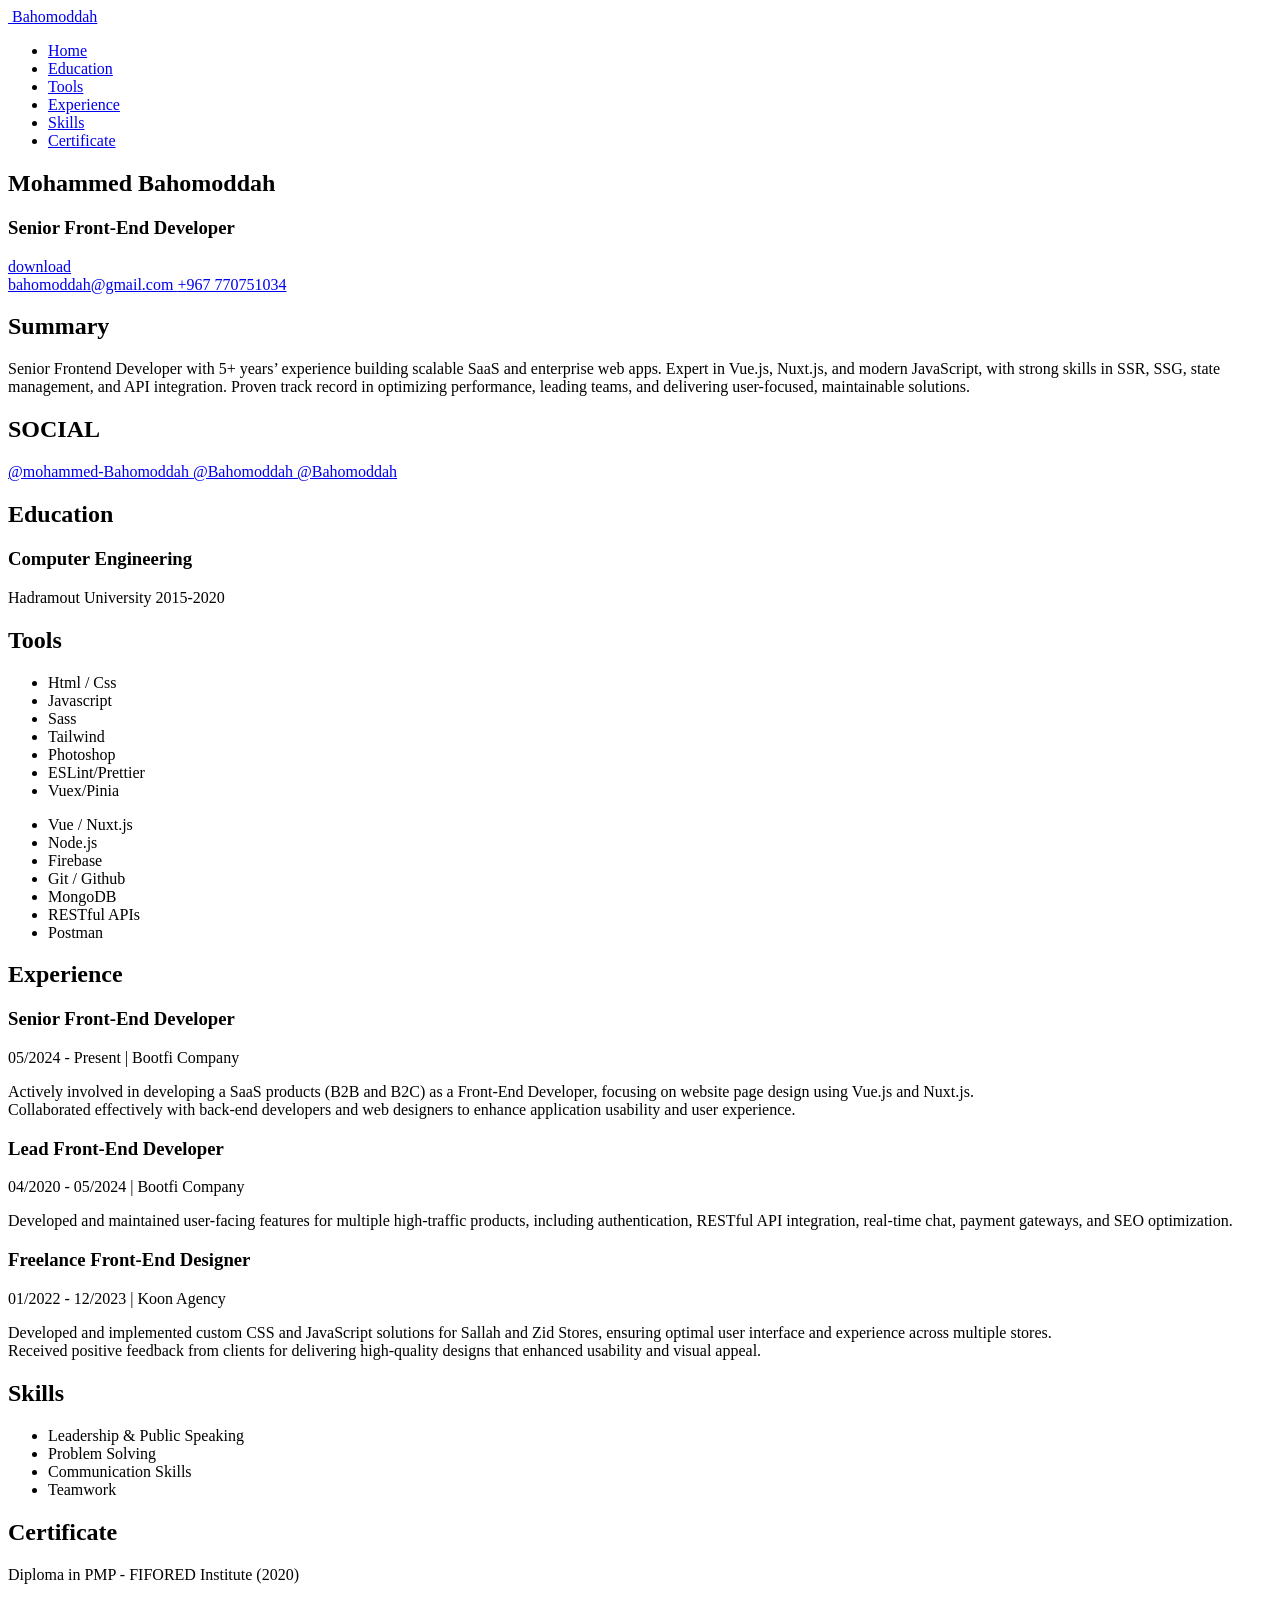
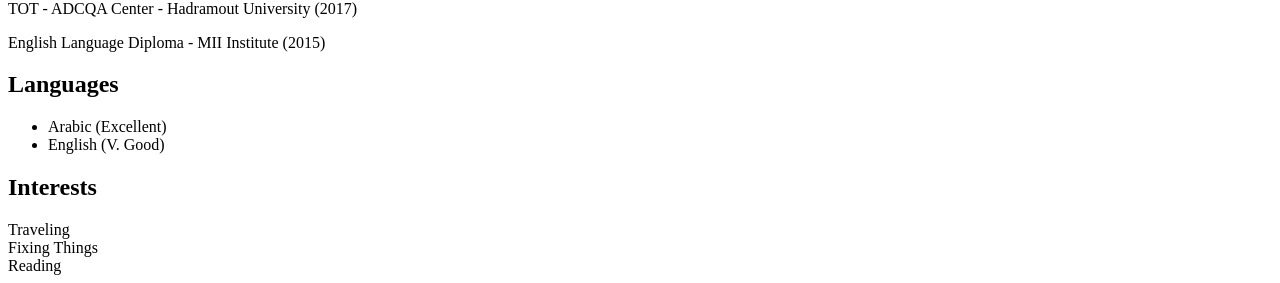
==== index.html @ cb64b2f1 "make dev page default" ====
<!DOCTYPE html>
<html lang="en">
  <head>
    <meta charset="UTF-8" />
    <meta name="viewport" content="width=device-width, initial-scale=1" />
    <meta name="description" content="Bahomoddah CV website" />
    <meta name="format-detection" content="telephone=no" />
    <meta name="keywords" content="bahomoddah,CV,Programmer,باحمده,website" />
    <meta name="author" content="Bahomoddah" />
    <meta name="robots" content="index, follow" />
    <link rel="icon" href="assets/images/logo-b.png" type="image/x-icon" />

    <!-- <link rel="stylesheet" href="https://cdn.jsdelivr.net/npm/boxicons@latest/css/boxicons.min.css"> -->
    <link rel="stylesheet" href="assets/css/boxicons.min.css.css" />
    <link rel="stylesheet" href="assets/css/style.css" />

    <title>Bahomoddah CV</title>
  </head>
  <body>
    <!--############ The HEADER ############-->
    <header class="l-header" id="header">
      <nav class="nav bd-container">
        <a href="#" class="nav__logo">
          <img width="20" src="assets/images/logo-b.png" alt="" />
          Bahomoddah</a
        >

        <div class="nav__menu" id="nav-menu">
          <ul class="nav__list">
            <li class="nav__item">
              <a href="#home" class="nav__link">
                <i class="bx bx-home nav__icon"></i>Home
              </a>
            </li>
            <!-- <li class="nav__item">
                            <a href="#social" class="nav__link">
                                <i class="bx b bx-user nav__icon"></i>Social
                            </a>
                        </li> -->
            <li class="nav__item">
              <a href="#education" class="nav__link">
                <i class="bx bx-book nav__icon"></i>Education
              </a>
            </li>
            <li class="nav__item">
              <a href="#tools" class="nav__link">
                <i class="bx bx-receipt nav__icon"></i>Tools
              </a>
            </li>
            <li class="nav__item">
              <a href="#experience" class="nav__link">
                <i class="bx bx-briefcase-alt nav__icon"></i>Experience
              </a>
            </li>
            <li class="nav__item">
              <a href="#skills" class="nav__link">
                <i class="bx bx-user nav__icon"></i>Skills
              </a>
            </li>
            <li class="nav__item">
              <a href="#certificate" class="nav__link">
                <i class="bx bx-award nav__icon"></i>Certificate
              </a>
            </li>
          </ul>
        </div>

        <div class="nav__toggle" id="nav-toggle">
          <i class="bx bx-grid-alt"></i>
        </div>
      </nav>
    </header>

    <main class="l-main bd-container">
      <!-- All elements within this div, is generated in PDF -->
      <div class="resume" id="area-cv">
        <div class="resume__left">
          <!--############ The HOME ############-->
          <section class="home" id="home">
            <div class="home__container section bd-grid">
              <div class="home__data bd-grid">
                <!-- <img
                  src="assets/images/bahomoddah-black.jpg"
                  alt=""
                  class="home__img"
                /> -->
                <span class="home__img2"></span>

                <h1 class="home__title">Mohammed <b>Bahomoddah</b></h1>
                <h3 class="home__profession">Senior Front-End Developer </h3>

                <!-- Here The Button to download the pdf. Available for mobile. -->
                <div>
                  <a
                    download=""
                    href="assets/images/Bahomoddah-cv.pdf"
                    class="home__button-movil"
                    >download</a
                  >
                </div>
              </div>

              <div class="home__address bd-grid">
                <!-- <span class="home__information">
                  <i class="bx bx-map home__icon"></i>Hadramout
                </span> -->
                <span class="home__information">
                  <a class="social__link" href="mailto:bahomoddah@gmail.com">
                    <i class="bx bx-envelope home__icon"></i
                    >bahomoddah@gmail.com
                  </a>
                </span>
                <!-- <span class="home__information">
                  <a class="social__link" href="tel:+967770751034">
                    <i class="bx bx-phone home__icon"></i>770751034
                  </a>
                </span> -->
                <span class="home__information">
                  <a
                    class="social__link"
                    href="https://api.whatsapp.com/send?phone=00967770751034&text="
                    target="_blank"
                  >
                    <i class="bx bxl-whatsapp home__icon"></i>+967 770751034
                  </a>
                </span>
              </div>
            </div>

            <!-- Change-theme btn -->
            <i
              class="bx bx-moon change-theme"
              title="Theme"
              id="theme-button"
            ></i>

            <!-- Generate & download the pdf (desktop) -->
            <i
              class="bx bx-download generate-pdf"
              title="Generate PDF"
              id="resume-button"
            ></i>
          </section>
          
          <!--############ The Summary ############-->
          <section class="social section">
            <h2 class="section-title">Summary</h2>

            <div class="social__container">
              <p>
                <!-- summary 1 -->
                <!-- Senior Frontend Developer with over 5 years of experience delivering scalable, high-performance, and user-focused web applications for SaaS platforms and enterprise solutions. Specialized in Vue.js, Nuxt.js, and modern JavaScript frameworks, with expertise in building responsive, SEO-optimized, and maintainable front-end architectures. Skilled in implementing state management (Vuex, Pinia), server-side rendering (SSR), and static site generation (SSG) to enhance application performance and scalability. Proficient in integrating RESTful APIs and GraphQL, optimizing UI/UX design workflows, and adhering to best practices in modern frontend development. Experienced in leading technical teams, mentoring developers, and driving innovation to align technical solutions with business objectives, delivering measurable results. -->

                <!-- summary 2 -->

                <!-- Experienced Software Engineer with over 5 years of expertise in frontend development, specializing in building scalable
                solutions and optimizing performance for SaaS platforms. Played a key role in transforming businesses by integrating
                advanced AI-driven technologies to automate workflows, enhance decision-making, and improve operational efficiency.
                Proficient in designing and developing secure, high-performance APIs using Laravel and PHP, as well as optimizing database
                interactions with MySQL and PostgreSQL. Adept at leading technical teams, mentoring developers, and delivering innovative
                solutions that align with business objectives, contributing to measurable growth and success. -->

                <!-- summary 3 -->

                <!-- Experienced Senior Frontend Developer with 5+ years of expertise in building dynamic, responsive, and high-performance web applications using Vue.js, Nuxt.js, and modern JavaScript frameworks. Skilled in scalable, SEO-friendly front-end architectures, SSR/SSG, state management, and API integration. Adept at delivering seamless user experiences and collaborating with cross-functional teams to achieve business goals. -->
                <!-- summary short -->
                Senior Frontend Developer with 5+ years’ experience building scalable SaaS and enterprise web apps. Expert in Vue.js, Nuxt.js, and modern JavaScript, with strong skills in SSR, SSG, state management, and API integration. Proven track record in optimizing performance, leading teams, and delivering user-focused, maintainable solutions.
              </p>
              </div>
          </section>

          <!--############ The SOCIAL ############-->
          <section class="social section">
            <h2 class="section-title">SOCIAL</h2>

            <div class="social__container bd-grid">
              <a
                href="https://www.linkedin.com/in/mohammed-bahomoddah/"
                target="_blank"
                class="social__link"
              >
                <i class="bx bxl-linkedin-square social__icon"></i>
                @mohammed-Bahomoddah
              </a>
              <a
                href="https://github.com/bahomoddah"
                target="_blank"
                class="social__link"
              >
                <i class="bx bxl-github social__icon"></i> @Bahomoddah
              </a>
              <!-- <a
                href="https://www.facebook.com/al7omoddi"
                target="_blank"
                class="social__link"
              >
                <i class="bx bxl-facebook social__icon"></i> @al7omoddi
              </a> -->
              <a
                href="https://www.instagram.com/al7omoddi/"
                target="_blank"
                class="social__link"
              >
                <i class="bx bxl-instagram social__icon"></i> @Bahomoddah
              </a>
            </div>
          </section>

          <!--############ The EDUCATION ############-->
          <section class="education section" id="education">
            <h2 class="section-title">Education</h2>

            <div class="education__container bd-grid">
              <div class="education__content">
                <div class="education__time">
                  <span class="education__rounder"></span>
                  <!-- <span class="education__line"></span> -->
                </div>

                <div class="education__data bd-grid">
                  <h3 class="education__title">Computer Engineering</h3>
                  <span class="education__studies">Hadramout University</span>
                  <span class="education__year">2015-2020</span>
                </div>
              </div>
            </div>
          </section>

          <!--############ The Programming TOOLS  ############-->
          <section class="tools section" id="tools">
            <h2 class="section-title">Tools</h2>

            <div class="tools__content bd-grid">
              <ul class="tools__data">
                <li class="tools__name">
                  <span class="tools__circle"></span> Html / Css
                </li>
                <li class="tools__name">
                  <span class="tools__circle"></span> Javascript
                </li>
                <li class="tools__name">
                  <span class="tools__circle"></span> Sass
                </li>
                <li class="tools__name">
                  <span class="tools__circle"></span> Tailwind
                </li>
                <li class="tools__name">
                  <span class="tools__circle"></span> Photoshop
                </li>
                <li class="tools__name">
                  <span class="tools__circle"></span> ESLint/Prettier
                </li>
                <li class="tools__name">
                  <span class="tools__circle"></span> Vuex/Pinia 
                </li>
              </ul>

              <ul class="tools__data">
                <li class="tools__name">
                  <span class="tools__circle"></span> Vue / Nuxt.js
                </li>
                <li class="tools__name">
                  <span class="tools__circle"></span> Node.js
                </li>
                <li class="tools__name">
                  <span class="tools__circle"></span> Firebase
                </li>
                <li class="tools__name">
                  <span class="tools__circle"></span> Git / Github
                </li>
                <li class="tools__name">
                  <span class="tools__circle"></span> MongoDB
                </li>
                <li class="tools__name">
                  <span class="tools__circle"></span> RESTful APIs
                </li>
                <li class="tools__name">
                  <span class="tools__circle"></span> Postman
                </li>
              </ul>
            </div>
          </section>
        </div>

        <div class="resume__right">
          <!--############ The EXPERIENCE ############-->
          <section class="experience section experience2" id="experience">
            <h2 class="section-title">Experience</h2>

            <div class="experience__container bd-grid">
              <div class="experience__content">
                <div class="experience__time">
                  <span class="experience__rounder"></span>
                  <span class="experience__line"></span>
                </div>
                
                <div class="experience__data bd-grid">
                  <h3 class="experience__title">Senior Front-End Developer</h3>
                  <span class="experience__company">05/2024 - Present | Bootfi Company</span>
                  <p class="experience__description">
                    Actively involved in developing a SaaS products (B2B and B2C) as a Front-End Developer, focusing on website page design using Vue.js and Nuxt.js.
                    <br>
                    Collaborated effectively with back-end developers and web designers to enhance application usability and user experience.
                  </p>
                </div>

              </div>
              <div class="experience__content">
                <div class="experience__time">
                  <span class="experience__rounder"></span>
                  <span class="experience__line"></span>
                </div>

                <div class="experience__data bd-grid">
                  <h3 class="experience__title">Lead Front-End Developer</h3>
                  <span class="experience__company">04/2020 - 05/2024 | Bootfi Company</span>
                  <p class="experience__description">
                    Developed and maintained user-facing features for multiple high-traffic products, including authentication, RESTful API integration, real-time chat, payment gateways, and SEO optimization. 
                  </p>
                </div>
              </div>

              <div class="experience__content">
                <div class="experience__time">
                  <span class="experience__rounder"></span>
                  <!-- <span class="experience__line"></span> -->
                </div>
                
                <div class="experience__data bd-grid">
                  <h3 class="experience__title">Freelance Front-End Designer</h3>
                  <span class="experience__company">01/2022 - 12/2023 | Koon Agency</span>
                  <p class="experience__description">
                    Developed and implemented custom CSS and JavaScript solutions for Sallah and Zid Stores, ensuring optimal user interface and experience across multiple stores. 
                    <br>
                    Received positive feedback from clients for delivering high-quality designs that enhanced usability and visual appeal.
                  </p>
                </div>
              </div>
            </div>
          </section>

          <!--############ The Personal Skills ############-->
          <section class="skills section" id="skills">
            <h2 class="section-title">Skills</h2>

            <div class="skills__container">
              <ul class="skills__content bd-grid">
                <li class="skills__name">
                  <span class="skills__circle"></span>Leadership & Public
                  Speaking
                </li>
                <li class="skills__name">
                  <span class="skills__circle"></span>Problem Solving
                </li>
                <li class="skills__name">
                  <span class="skills__circle"></span>Communication Skills
                </li>
                <li class="skills__name">
                  <span class="skills__circle"></span>Teamwork
                </li>
              </ul>
            </div>
          </section>

          <!--############ The CERTIFICATES ############-->
          <section class="certificate section" id="certificate">
                        <h2 class="section-title">Certificate</h2>

                        <div class="certificate__container bd-grid">

                            <div class="certificate__content">
                                <p class="certificate__description">
                                    Diploma in PMP - FIFORED Institute (2020)
                                </p>
                            </div>

                            <div class="certificate__content">
                                <p class="certificate__description">
                                    TOT - ADCQA Center - Hadramout University (2017)
                                </p>
                            </div>

                            <div class="certificate__content">
                                <p class="certificate__description">
                                    English Language Diploma - MII Institute  (2015)
                                </p>
                            </div>
                    </section>

          <!--############ The LANGUAGES ############-->
          <section class="languages section">
            <h2 class="section-title">Languages</h2>

            <div class="languages__container">
              <ul class="languages__content bd-grid">
                <li class="languages__name">
                  <span class="languages__circle"></span>Arabic (Excellent)
                </li>
                <li class="languages__name">
                  <span class="languages__circle"></span>English (V. Good)
                </li>
                <!-- <li class="languages__name">
                                    <span class="languages__circle"></span>French (Basic)
                                </li> -->
              </ul>
            </div>
          </section>

          <!--############ The INTERESTS ############-->
          <section class="interests section">
            <h2 class="section-title">Interests</h2>

            <div class="interests__container bd-grid">
              <div class="interests__content">
                <i class="bx bxs-plane-alt"></i>
                <span class="interests__name">Traveling</span>
              </div>

              <div class="interests__content">
                <i class="bx bx-wrench"></i>
                <span class="interests__name">Fixing Things</span>
              </div>

              <!-- <div class="interests__content">
                                <i class="bx bx-headphone"></i>
                                <span class="interests__name">Music</span>
                            </div> -->

              <div class="interests__content">
                <i class="bx bx-book"></i>
                <span class="interests__name">Reading</span>
              </div>

              <!-- <div class="interests__content">
                <i class="bx bx-dumbbell"></i>
                <span class="interests__name">Fitenss</span>
              </div> -->
            </div>
          </section>
        </div>
      </div>
    </main>

    <!-- ##### TOP SCROLL  #### -->
    <a href="#" class="scrolltop" id="scroll-top">
      <i class="bx bx-up-arrow-alt scrolltop-icon"></i>
    </a>

    <!--===== SCROLL REVEAL =====-->
    <script src="https://unpkg.com/scrollreveal"></script>

    <script src="assets/js/html2pdf.bundle.min.js"></script>
    <script src="assets/js/main.js"></script>
  </body>
</html>
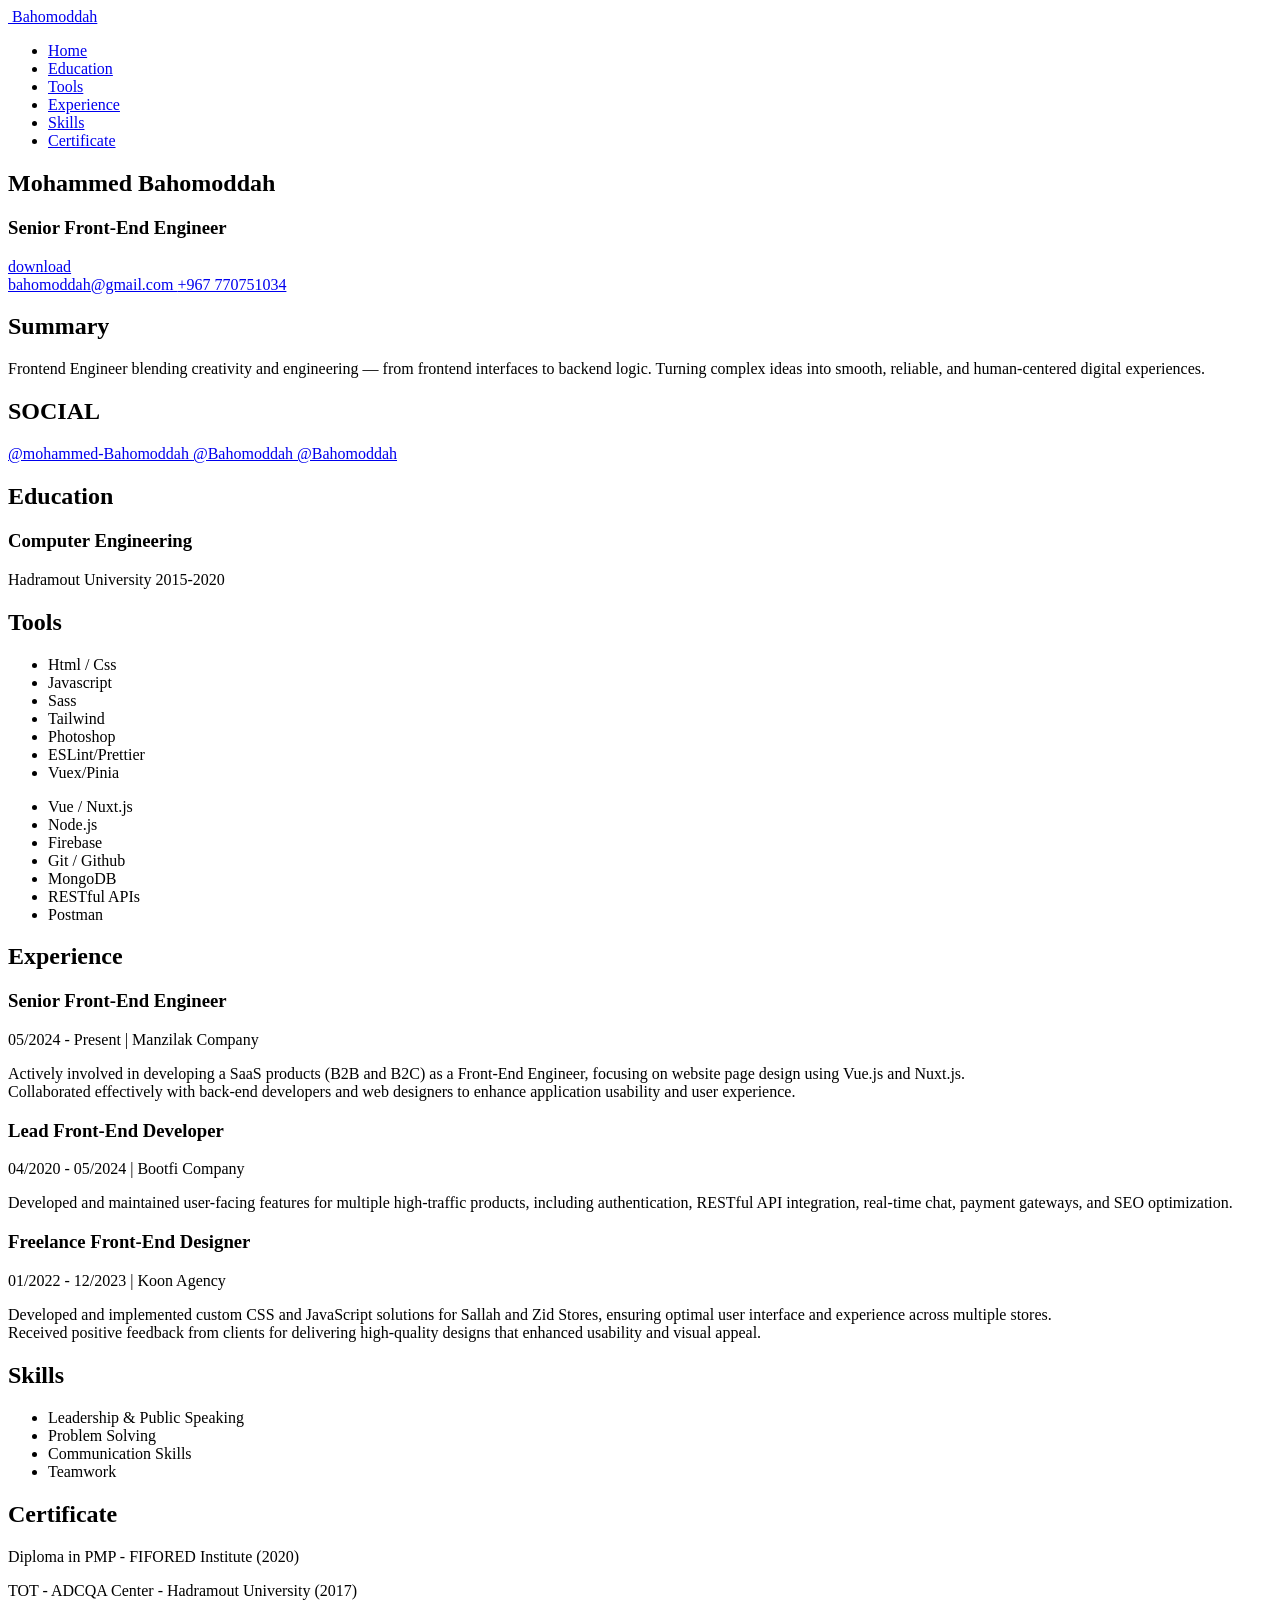
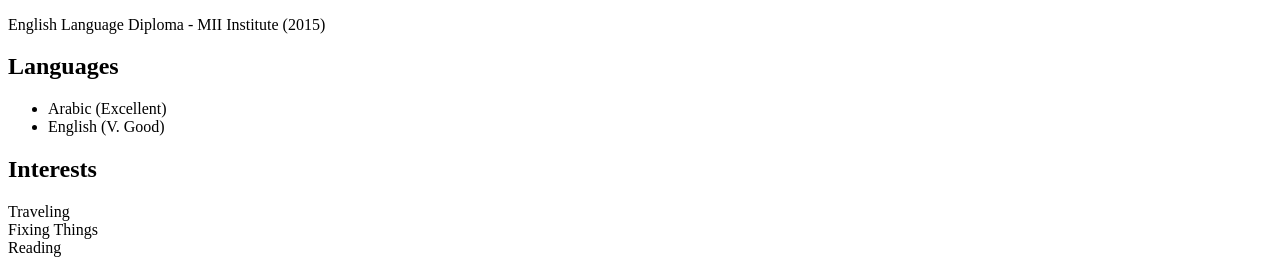
==== commit 978f70b3: "engineer" ====
--- a/index.html
+++ b/index.html
@@ -87,7 +87,7 @@
                 <span class="home__img2"></span>
 
                 <h1 class="home__title">Mohammed <b>Bahomoddah</b></h1>
-                <h3 class="home__profession">Senior Front-End Developer </h3>
+                <h3 class="home__profession">Senior Front-End Engineer </h3>
 
                 <!-- Here The Button to download the pdf. Available for mobile. -->
                 <div>
@@ -164,7 +164,9 @@
 
                 <!-- Experienced Senior Frontend Developer with 5+ years of expertise in building dynamic, responsive, and high-performance web applications using Vue.js, Nuxt.js, and modern JavaScript frameworks. Skilled in scalable, SEO-friendly front-end architectures, SSR/SSG, state management, and API integration. Adept at delivering seamless user experiences and collaborating with cross-functional teams to achieve business goals. -->
                 <!-- summary short -->
-                Senior Frontend Developer with 5+ years’ experience building scalable SaaS and enterprise web apps. Expert in Vue.js, Nuxt.js, and modern JavaScript, with strong skills in SSR, SSG, state management, and API integration. Proven track record in optimizing performance, leading teams, and delivering user-focused, maintainable solutions.
+                <!-- Senior Frontend Developer with 5+ years’ experience building scalable SaaS and enterprise web apps. Expert in Vue.js, Nuxt.js, and modern JavaScript, with strong skills in SSR, SSG, state management, and API integration. Proven track record in optimizing performance, leading teams, and delivering user-focused, maintainable solutions. -->
+              <!-- Summary end 2025 -->
+              Frontend Engineer blending creativity and engineering — from frontend interfaces to backend logic. Turning complex ideas into smooth, reliable, and human-centered digital experiences.
               </p>
               </div>
           </section>
@@ -295,10 +297,10 @@
                 </div>
                 
                 <div class="experience__data bd-grid">
-                  <h3 class="experience__title">Senior Front-End Developer</h3>
-                  <span class="experience__company">05/2024 - Present | Bootfi Company</span>
+                  <h3 class="experience__title">Senior Front-End Engineer</h3>
+                  <span class="experience__company">05/2024 - Present | Manzilak Company</span>
                   <p class="experience__description">
-                    Actively involved in developing a SaaS products (B2B and B2C) as a Front-End Developer, focusing on website page design using Vue.js and Nuxt.js.
+                    Actively involved in developing a SaaS products (B2B and B2C) as a Front-End Engineer, focusing on website page design using Vue.js and Nuxt.js.
                     <br>
                     Collaborated effectively with back-end developers and web designers to enhance application usability and user experience.
                   </p>
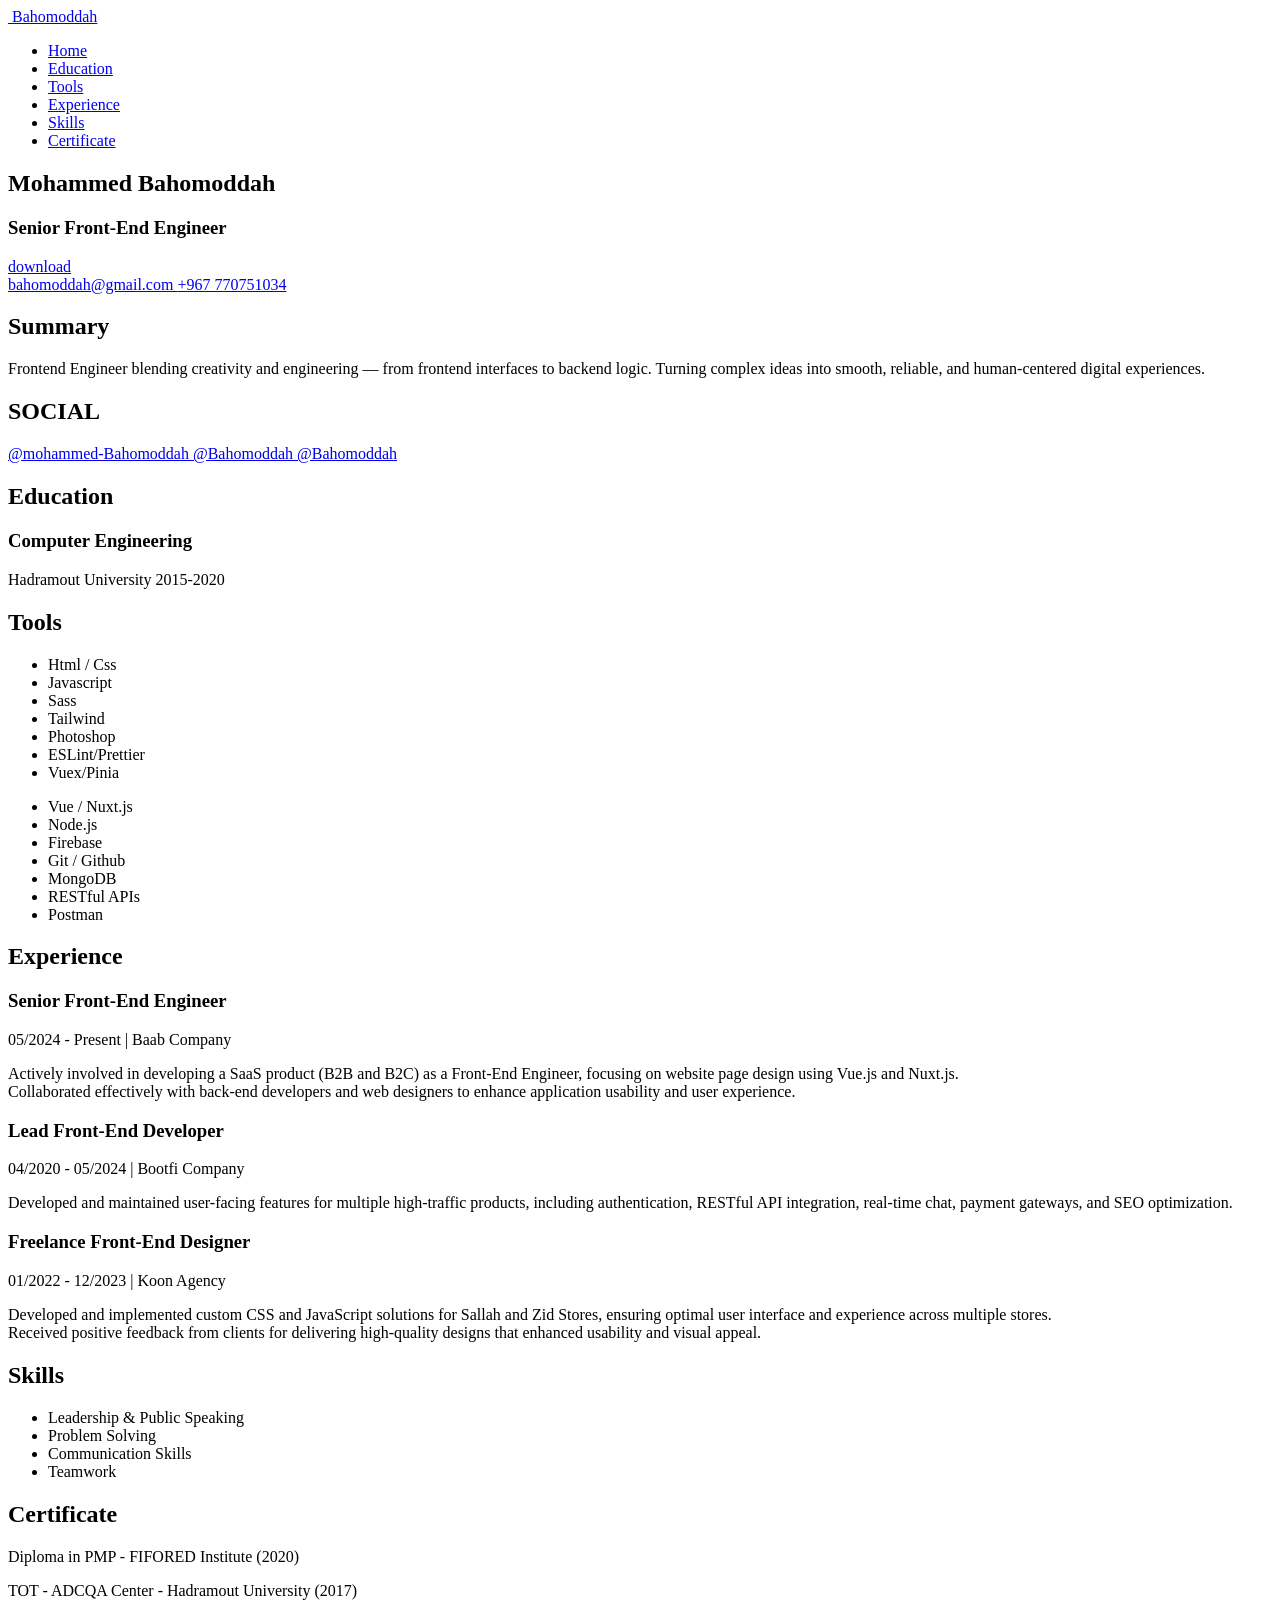
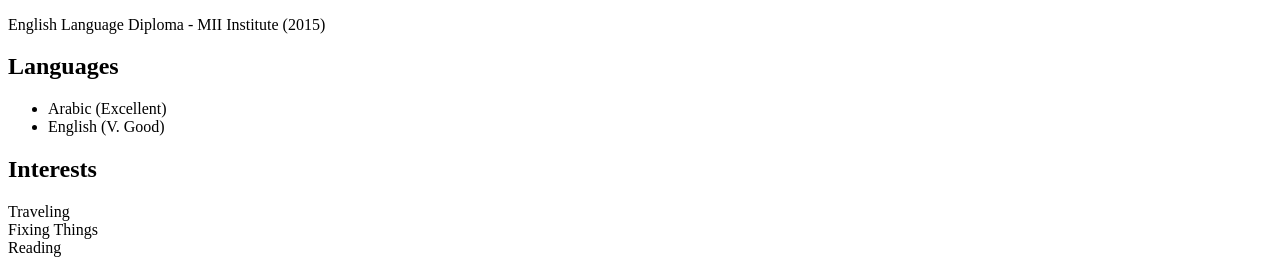
==== commit 0a1b8a4e: "baab company" ====
--- a/index.html
+++ b/index.html
@@ -298,9 +298,9 @@
                 
                 <div class="experience__data bd-grid">
                   <h3 class="experience__title">Senior Front-End Engineer</h3>
-                  <span class="experience__company">05/2024 - Present | Manzilak Company</span>
+                  <span class="experience__company">05/2024 - Present | Baab Company</span>
                   <p class="experience__description">
-                    Actively involved in developing a SaaS products (B2B and B2C) as a Front-End Engineer, focusing on website page design using Vue.js and Nuxt.js.
+                    Actively involved in developing a SaaS product (B2B and B2C) as a Front-End Engineer, focusing on website page design using Vue.js and Nuxt.js.
                     <br>
                     Collaborated effectively with back-end developers and web designers to enhance application usability and user experience.
                   </p>
